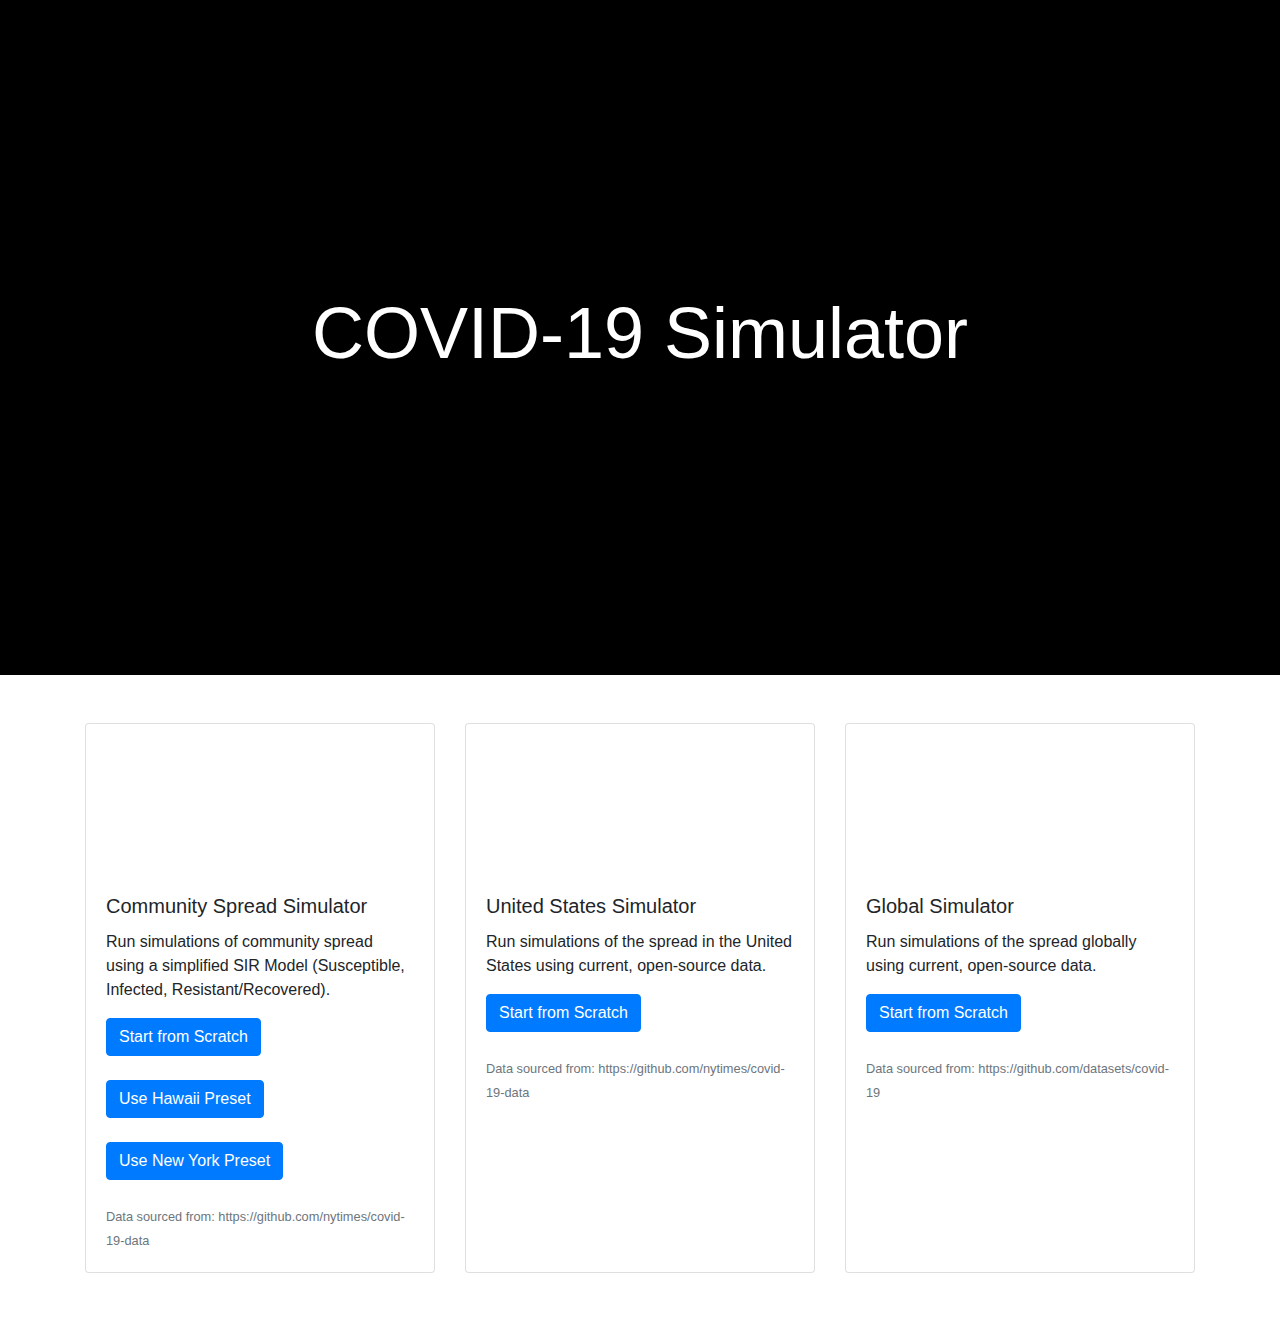
==== html/index.html @ 5de51ca2 "Initial commit" ====
<!DOCTYPE html>
<html>

<head>
    <meta charset="UTF-8">
    <title>COVID-19 Simulator</title>
    <!-- Vendor CSS -->
    <link rel="stylesheet" href="https://maxcdn.bootstrapcdn.com/bootstrap/4.4.1/css/bootstrap.min.css">

    <!-- User CSS -->
    <link href="../css/index.css" rel="stylesheet"/>
</head>

<body>

<!-- Template provided at: https://startbootstrap.com/snippets/video-header/ -->
<header>
    <div class="overlay"></div>
    <video playsinline="playsinline" autoplay="autoplay" muted="muted" loop="loop">
        <source src="../assets/header_animation.mp4" type="video/mp4">
    </video>
    <div class="container h-100">
        <div class="d-flex h-100 text-center align-items-center">
            <div class="w-100 text-white">
                <h1 class="display-3">COVID-19 Simulator</h1>
                <p class="lead mb-0"></p>
            </div>
        </div>
    </div>
</header>

<section class="my-5">
    <div class="container">
        <div class="card-deck">
            <div class="card">
                <video playsinline="playsinline" autoplay="autoplay" muted="muted" loop="loop" class="card-video">
                    <source src="../assets/community.mp4" type="video/mp4">
                </video>
                <div class="card-body">
                    <h5 class="card-title">Community Spread Simulator</h5>
                    <p class="card-text">Run simulations of community spread using a simplified SIR Model (Susceptible, Infected, Resistant/Recovered).</p>
                    <a href="community.html" class="btn btn-primary">Start from Scratch</a><br><br>
                    <a href="community.html?preset=hawaii" class="btn btn-primary">Use Hawaii Preset</a><br><br>
                    <a href="community.html?preset=newyork" class="btn btn-primary">Use New York Preset</a><br><br>
                    <p class="card-text"><small class="text-muted">Data sourced from: https://github.com/nytimes/covid-19-data</small></p>
                </div>
            </div>
            <div class="card">
                <video playsinline="playsinline" autoplay="autoplay" muted="muted" loop="loop" class="card-video">
                    <source src="../assets/united_states.mp4" type="video/mp4">
                </video>
                <div class="card-body">
                    <h5 class="card-title">United States Simulator</h5>
                    <p class="card-text">Run simulations of the spread in the United States using current, open-source data.</p>
                    <a href="united_states.html" class="btn btn-primary">Start from Scratch</a><br><br>
                    <p class="card-text"><small class="text-muted">Data sourced from: https://github.com/nytimes/covid-19-data</small></p>
                </div>
            </div>
            <div class="card">
                <video playsinline="playsinline" autoplay="autoplay" muted="muted" loop="loop" class="card-video">
                    <source src="../assets/global.mp4" type="video/mp4">
                </video>
                <div class="card-body">
                    <h5 class="card-title">Global Simulator</h5>
                    <p class="card-text">Run simulations of the spread globally using current, open-source data.</p>
                    <a href="global.html" class="btn btn-primary">Start from Scratch</a><br><br>
                    <p class="card-text"><small class="text-muted">Data sourced from: https://github.com/datasets/covid-19</small></p>
                </div>
            </div>
        </div>
    </div>
</section>
<!-- End template provided at: https://startbootstrap.com/snippets/video-header/ -->

</body>

<!-- Vendor JS -->
<script src="https://ajax.googleapis.com/ajax/libs/jquery/3.4.1/jquery.min.js"></script>
<script src="https://cdnjs.cloudflare.com/ajax/libs/popper.js/1.12.9/umd/popper.min.js"></script>
<script src="https://maxcdn.bootstrapcdn.com/bootstrap/4.4.1/js/bootstrap.min.js"></script>

<!-- User JS -->
<script src="../js/index.js"></script>

</html>
---- css/index.css ----
header {
    position: relative;
    background-color: black;
    height: 75vh;
    min-height: 25rem;
    width: 100%;
    overflow: hidden;
}

header video {
    position: absolute;
    top: 50%;
    left: 50%;
    min-width: 100%;
    min-height: 100%;
    width: auto;
    height: auto;
    z-index: 0;
    -ms-transform: translateX(-50%) translateY(-50%);
    -moz-transform: translateX(-50%) translateY(-50%);
    -webkit-transform: translateX(-50%) translateY(-50%);
    transform: translateX(-50%) translateY(-50%);
}

.card-video {
    max-width: 100%;
    max-height: 100%;
}

header .container {
    position: relative;
    z-index: 2;
}

header .overlay {
    position: absolute;
    top: 0;
    left: 0;
    height: 100%;
    width: 100%;
    background-color: black;
    opacity: 0.5;
    z-index: 1;
}

@media (pointer: coarse) and (hover: none) {
    header {
        background: url('../assets/header_animation.jpg') black no-repeat center center scroll;
    }
    header video {
        display: none;
    }
}
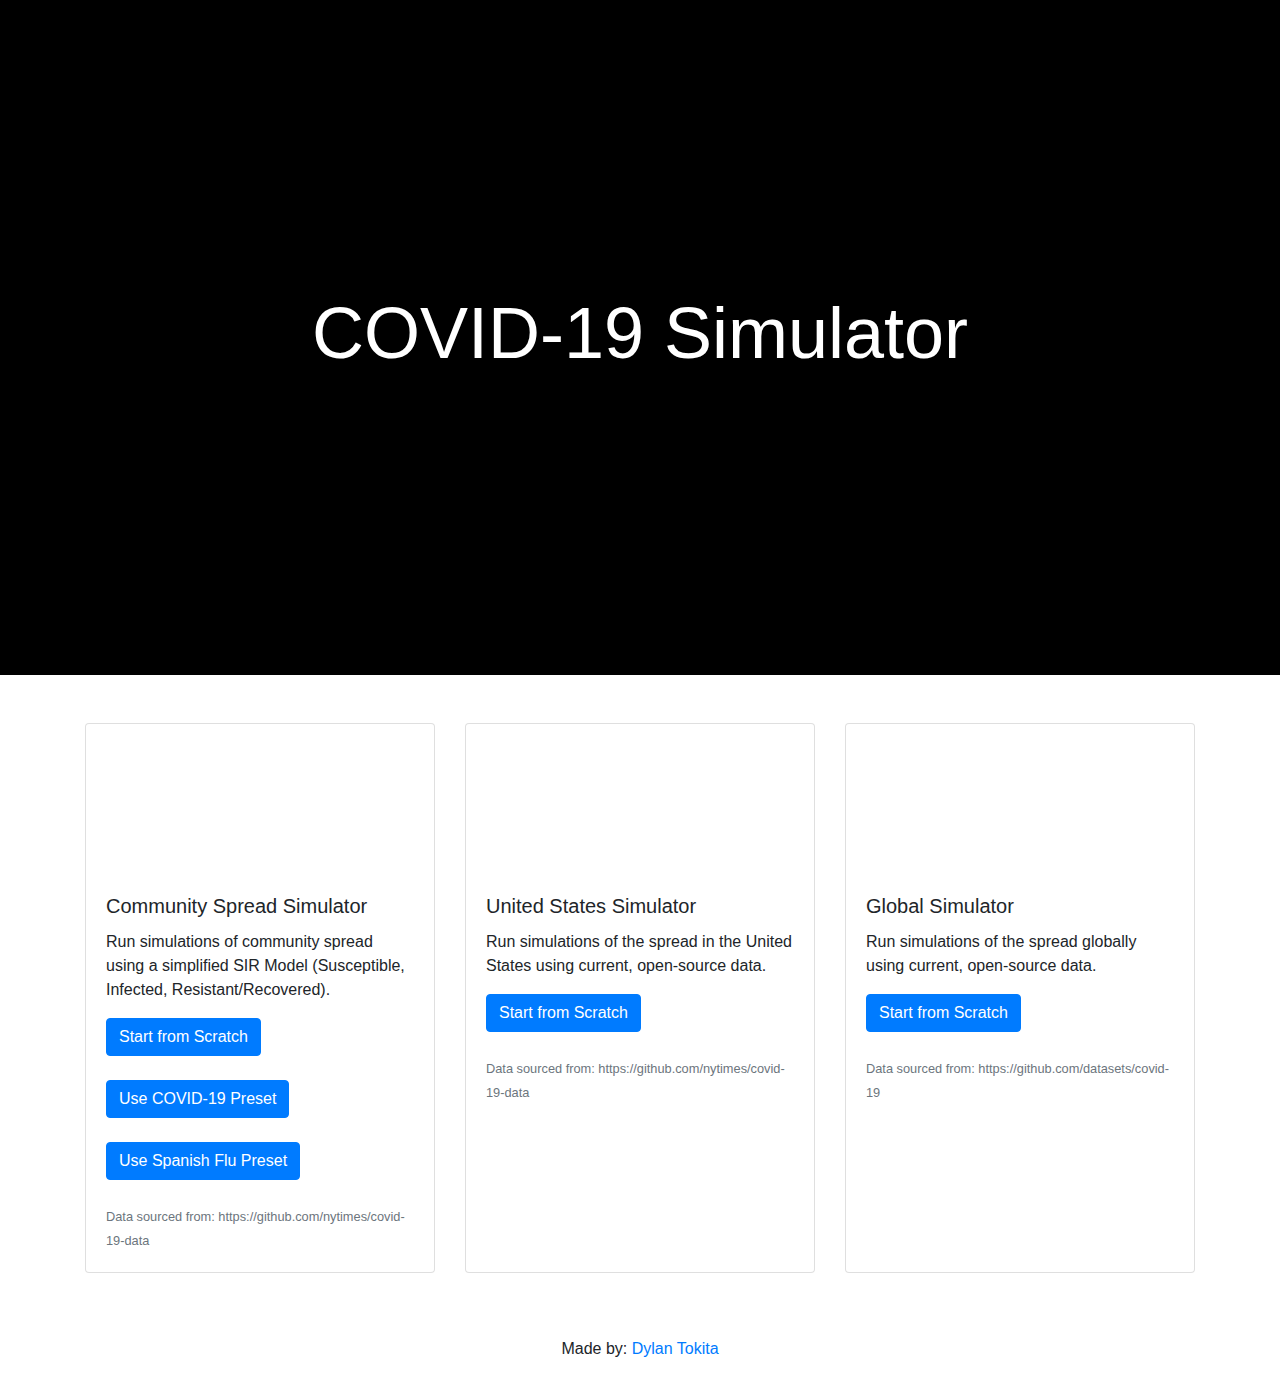
==== commit e573b51c: "Community spread complete" ====
--- a/html/index.html
+++ b/html/index.html
@@ -40,8 +40,8 @@
                     <h5 class="card-title">Community Spread Simulator</h5>
                     <p class="card-text">Run simulations of community spread using a simplified SIR Model (Susceptible, Infected, Resistant/Recovered).</p>
                     <a href="community.html" class="btn btn-primary">Start from Scratch</a><br><br>
-                    <a href="community.html?preset=hawaii" class="btn btn-primary">Use Hawaii Preset</a><br><br>
-                    <a href="community.html?preset=newyork" class="btn btn-primary">Use New York Preset</a><br><br>
+                    <a href="community.html?preset=covid19" class="btn btn-primary">Use COVID-19 Preset</a><br><br>
+                    <a href="community.html?preset=spanishflu" class="btn btn-primary">Use Spanish Flu Preset</a><br><br>
                     <p class="card-text"><small class="text-muted">Data sourced from: https://github.com/nytimes/covid-19-data</small></p>
                 </div>
             </div>
@@ -72,6 +72,14 @@
 </section>
 <!-- End template provided at: https://startbootstrap.com/snippets/video-header/ -->
 
+<footer class="page-footer font-small blue">
+
+    <div class="footer-copyright text-center py-3">Made by:
+        <a href="https://www.linkedin.com/in/dtokita/"> Dylan Tokita</a>
+    </div>
+
+</footer>
+
 </body>
 
 <!-- Vendor JS -->
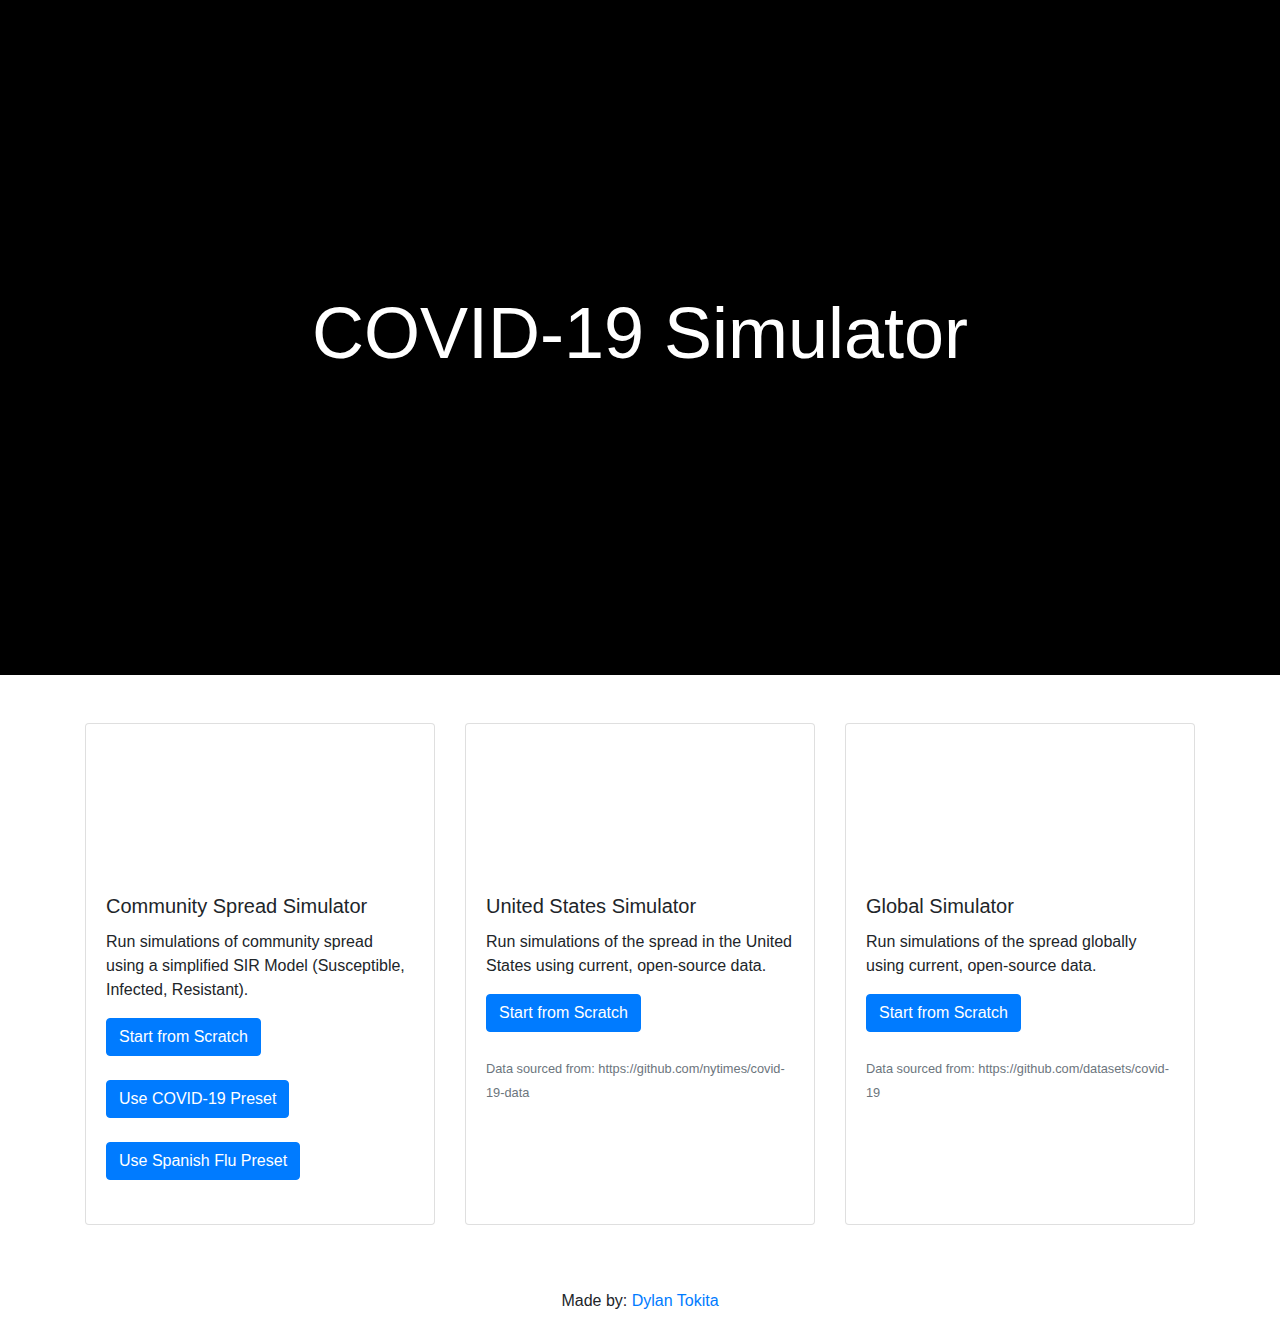
==== commit f59bc990: "Add instruction modals to community simulator" ====
--- a/html/index.html
+++ b/html/index.html
@@ -38,11 +38,10 @@
                 </video>
                 <div class="card-body">
                     <h5 class="card-title">Community Spread Simulator</h5>
-                    <p class="card-text">Run simulations of community spread using a simplified SIR Model (Susceptible, Infected, Resistant/Recovered).</p>
+                    <p class="card-text">Run simulations of community spread using a simplified SIR Model (Susceptible, Infected, Resistant).</p>
                     <a href="community.html" class="btn btn-primary">Start from Scratch</a><br><br>
                     <a href="community.html?preset=covid19" class="btn btn-primary">Use COVID-19 Preset</a><br><br>
                     <a href="community.html?preset=spanishflu" class="btn btn-primary">Use Spanish Flu Preset</a><br><br>
-                    <p class="card-text"><small class="text-muted">Data sourced from: https://github.com/nytimes/covid-19-data</small></p>
                 </div>
             </div>
             <div class="card">
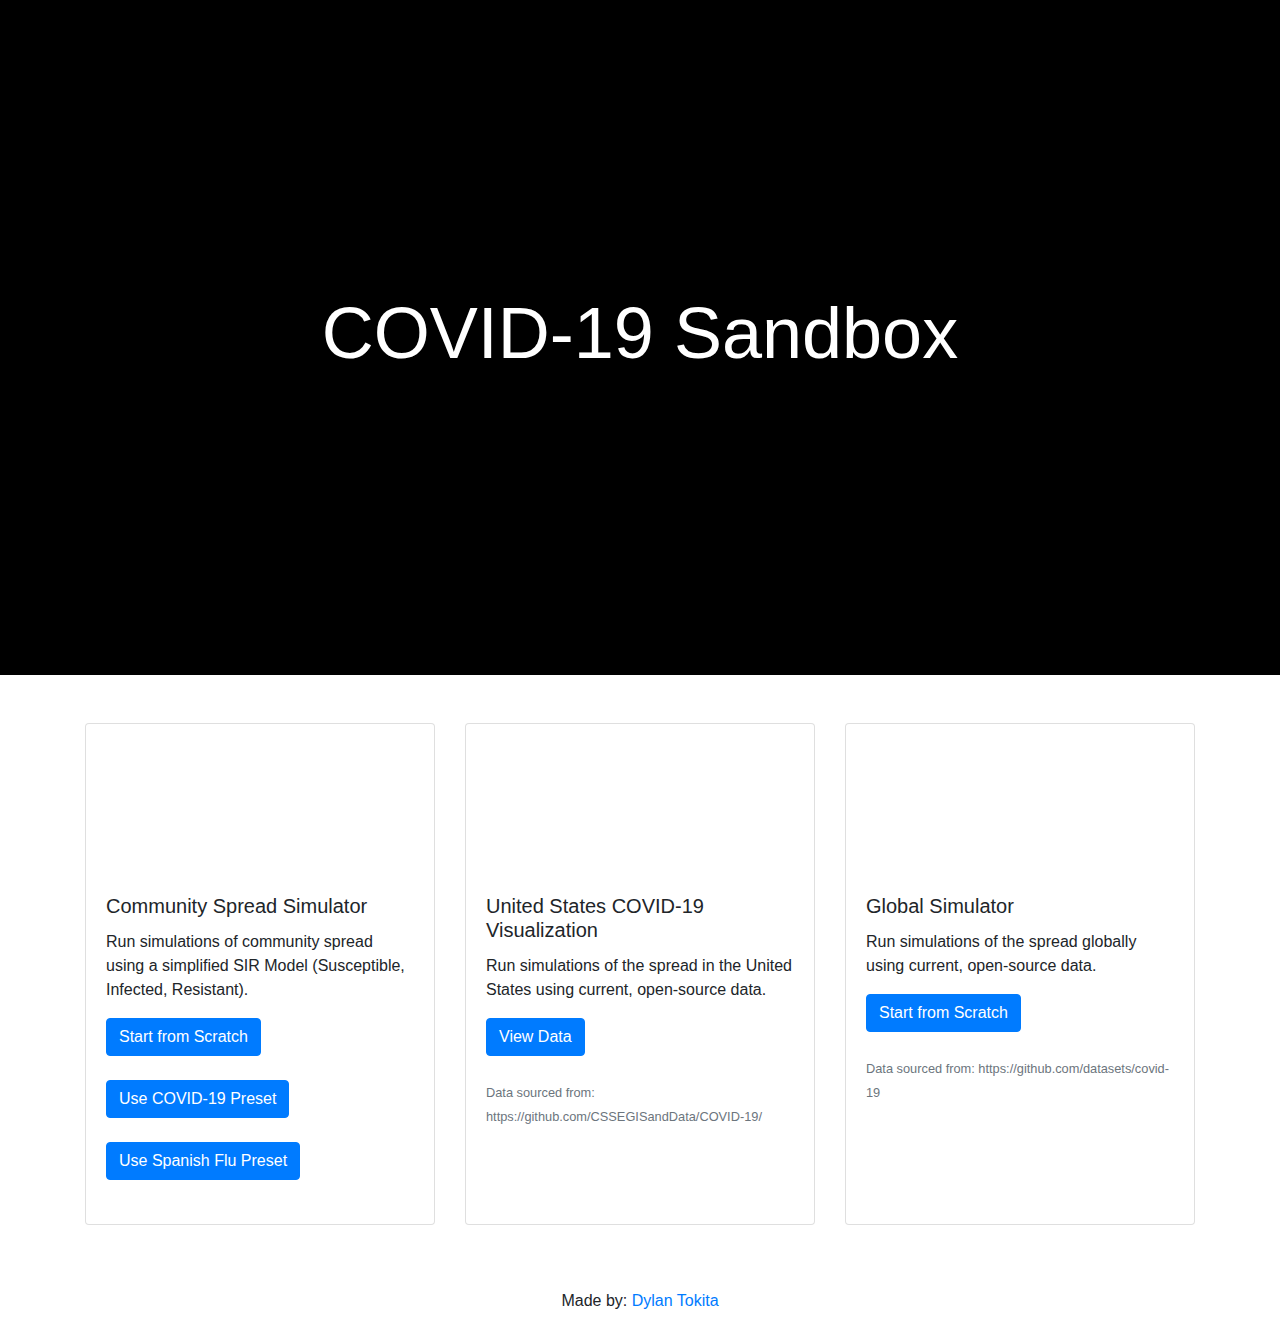
==== commit 6b2052ec: "United States viewer" ====
--- a/html/index.html
+++ b/html/index.html
@@ -3,7 +3,7 @@
 
 <head>
     <meta charset="UTF-8">
-    <title>COVID-19 Simulator</title>
+    <title>COVID-19 Sandbox</title>
     <!-- Vendor CSS -->
     <link rel="stylesheet" href="https://maxcdn.bootstrapcdn.com/bootstrap/4.4.1/css/bootstrap.min.css">
 
@@ -22,7 +22,7 @@
     <div class="container h-100">
         <div class="d-flex h-100 text-center align-items-center">
             <div class="w-100 text-white">
-                <h1 class="display-3">COVID-19 Simulator</h1>
+                <h1 class="display-3">COVID-19 Sandbox</h1>
                 <p class="lead mb-0"></p>
             </div>
         </div>
@@ -49,10 +49,10 @@
                     <source src="../assets/united_states.mp4" type="video/mp4">
                 </video>
                 <div class="card-body">
-                    <h5 class="card-title">United States Simulator</h5>
+                    <h5 class="card-title">United States COVID-19 Visualization</h5>
                     <p class="card-text">Run simulations of the spread in the United States using current, open-source data.</p>
-                    <a href="united_states.html" class="btn btn-primary">Start from Scratch</a><br><br>
-                    <p class="card-text"><small class="text-muted">Data sourced from: https://github.com/nytimes/covid-19-data</small></p>
+                    <a href="united_states.html" class="btn btn-primary">View Data</a><br><br>
+                    <p class="card-text"><small class="text-muted">Data sourced from: https://github.com/CSSEGISandData/COVID-19/</small></p>
                 </div>
             </div>
             <div class="card">
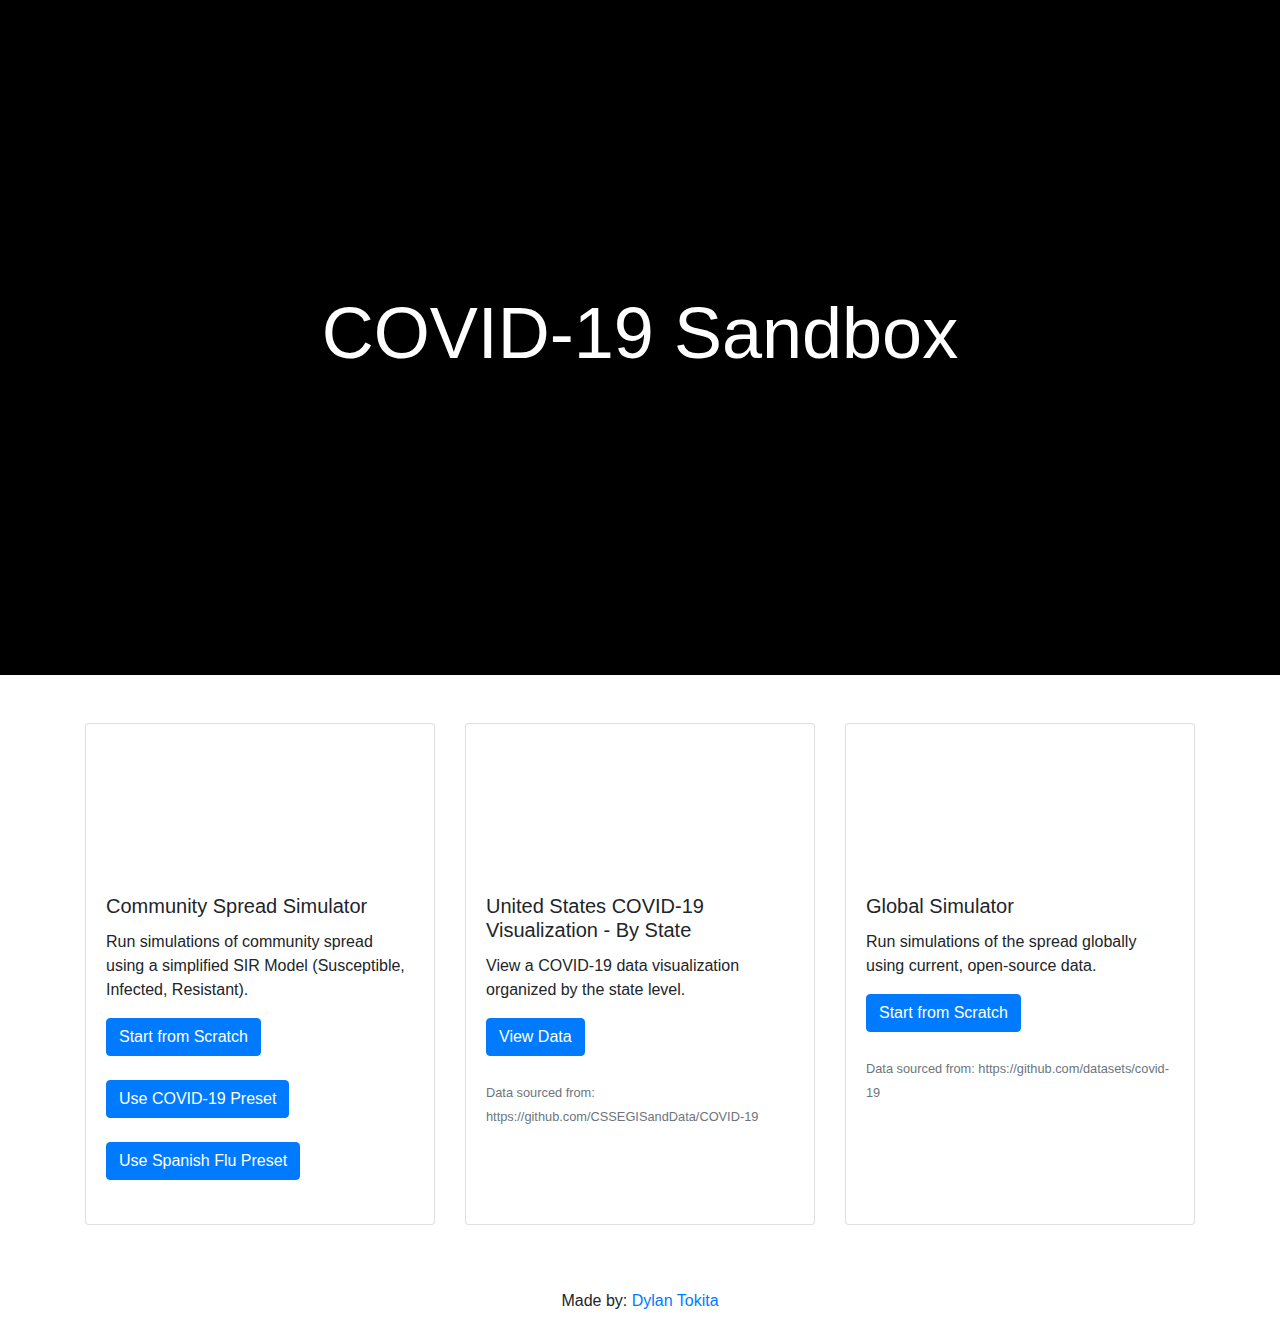
==== commit e928d0e7: "United States viewer complete" ====
--- a/html/index.html
+++ b/html/index.html
@@ -49,10 +49,10 @@
                     <source src="../assets/united_states.mp4" type="video/mp4">
                 </video>
                 <div class="card-body">
-                    <h5 class="card-title">United States COVID-19 Visualization</h5>
-                    <p class="card-text">Run simulations of the spread in the United States using current, open-source data.</p>
+                    <h5 class="card-title">United States COVID-19 Visualization - By State</h5>
+                    <p class="card-text">View a COVID-19 data visualization organized by the state level.</p>
                     <a href="united_states.html" class="btn btn-primary">View Data</a><br><br>
-                    <p class="card-text"><small class="text-muted">Data sourced from: https://github.com/CSSEGISandData/COVID-19/</small></p>
+                    <p class="card-text"><small class="text-muted">Data sourced from: https://github.com/CSSEGISandData/COVID-19</small></p>
                 </div>
             </div>
             <div class="card">
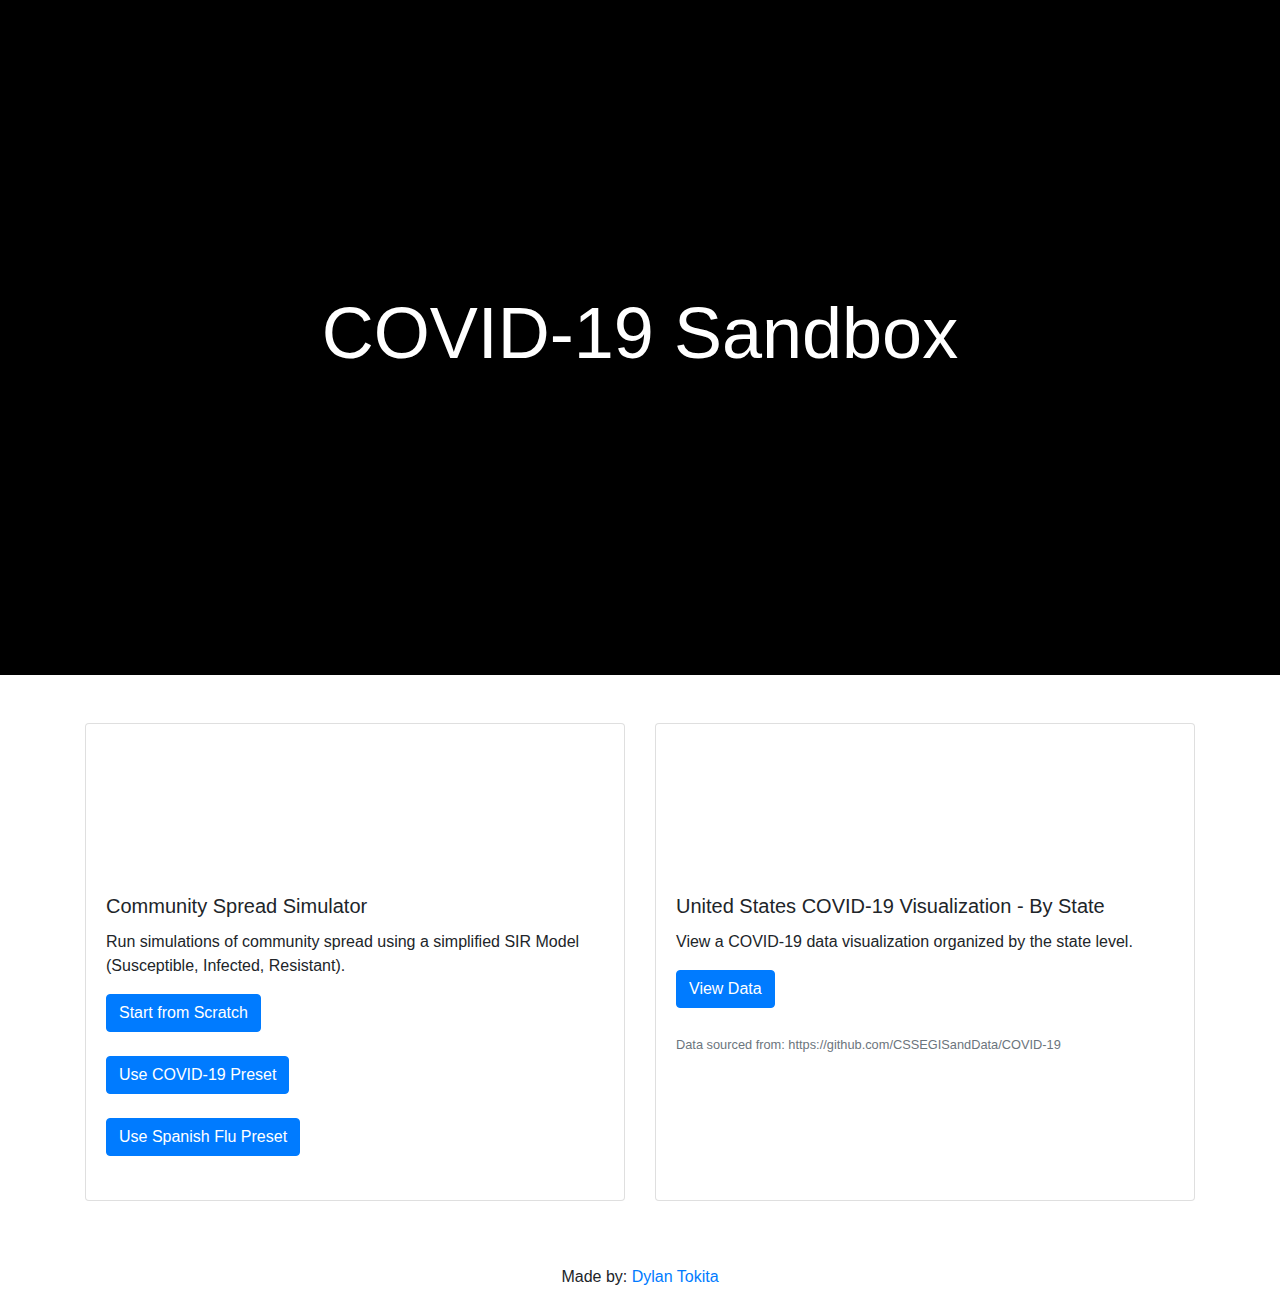
==== commit 0d739843: "Remove global/county viewer" ====
--- a/html/index.html
+++ b/html/index.html
@@ -55,17 +55,6 @@
                     <p class="card-text"><small class="text-muted">Data sourced from: https://github.com/CSSEGISandData/COVID-19</small></p>
                 </div>
             </div>
-            <div class="card">
-                <video playsinline="playsinline" autoplay="autoplay" muted="muted" loop="loop" class="card-video">
-                    <source src="../assets/global.mp4" type="video/mp4">
-                </video>
-                <div class="card-body">
-                    <h5 class="card-title">Global Simulator</h5>
-                    <p class="card-text">Run simulations of the spread globally using current, open-source data.</p>
-                    <a href="global.html" class="btn btn-primary">Start from Scratch</a><br><br>
-                    <p class="card-text"><small class="text-muted">Data sourced from: https://github.com/datasets/covid-19</small></p>
-                </div>
-            </div>
         </div>
     </div>
 </section>
